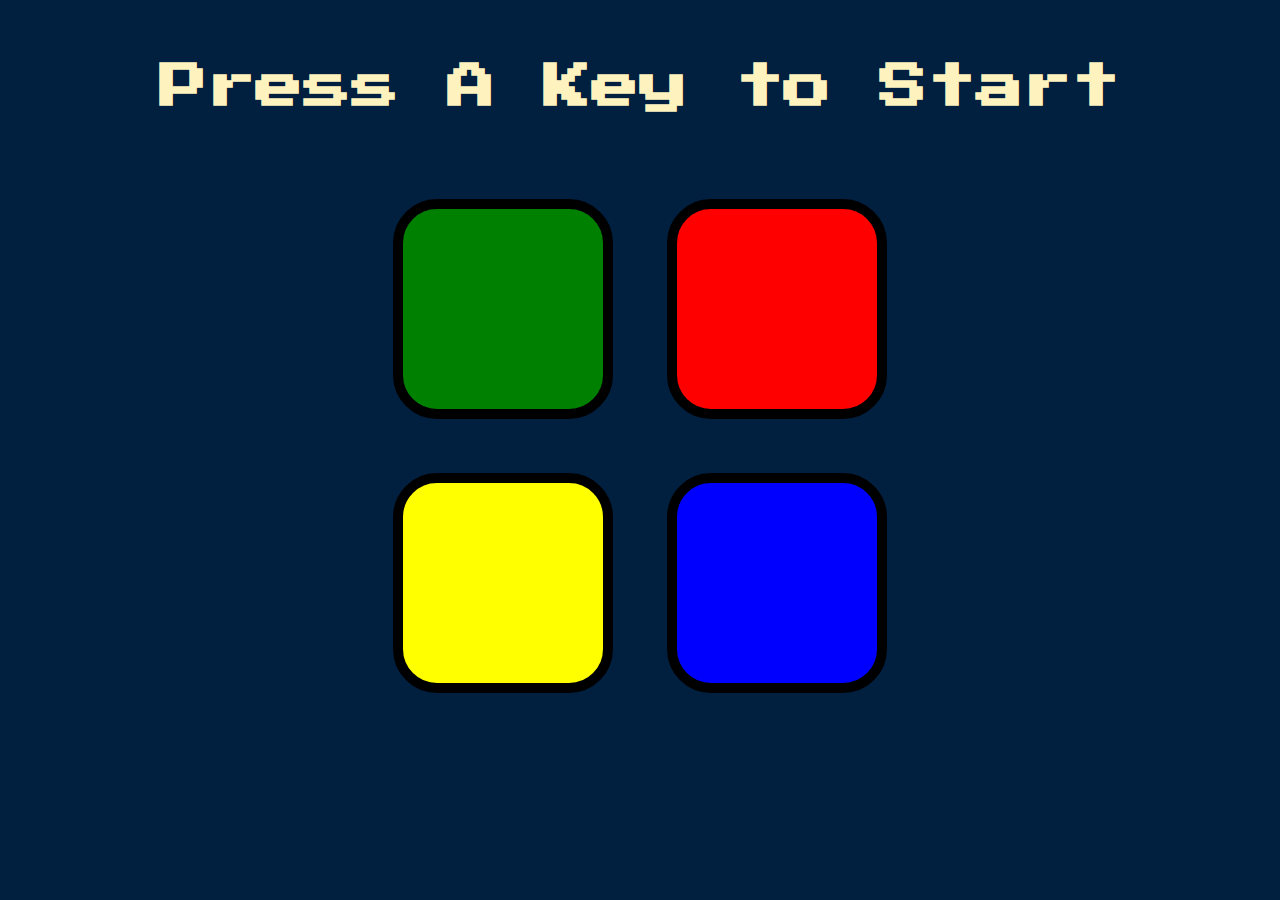
==== index.html @ ced1c030 "Add files via upload" ====
<!DOCTYPE html>
<html lang="en" dir="ltr">

<head>
  <meta charset="utf-8">
  <title>Simon</title>
  <link rel="stylesheet" href="styles.css">
  <link href="https://fonts.googleapis.com/css?family=Press+Start+2P" rel="stylesheet">
</head>

<body>
  <h1 id="level-title">Press A Key to Start</h1>
  <div class="container">
    <div lass="row">

      <div  id="green" class="btn green">

      </div>

      <div  id="red" class="btn red">

      </div>
    </div>

    <div class="row">

      <div  id="yellow" class="btn yellow">

      </div>
      <div  id="blue" class="btn blue">

      </div>

    </div>

  </div>

  <script src="https://ajax.googleapis.com/ajax/libs/jquery/3.7.1/jquery.min.js"></script>
  <script src="game.js"></script>
</body>

</html>
---- styles.css ----
body {
  text-align: center;
  background-color: #011F3F;
}

#level-title {
  font-family: 'Press Start 2P', cursive;
  font-size: 3rem;
  margin:  5%;
  color: #FEF2BF;
}

.container {
  display: block;
  width: 50%;
  margin: auto;

}

.btn {
  margin: 25px;
  display: inline-block;
  height: 200px;
  width: 200px;
  border: 10px solid black;
  border-radius: 20%;
}

.game-over {
  background-color: red;
  opacity: 0.8;
}

.red {
  background-color: red;
}

.green {
  background-color: green;
}

.blue {
  background-color: blue;
}

.yellow {
  background-color: yellow;
}

.pressed {
  box-shadow: 0 0 20px white;
  background-color: grey;
}
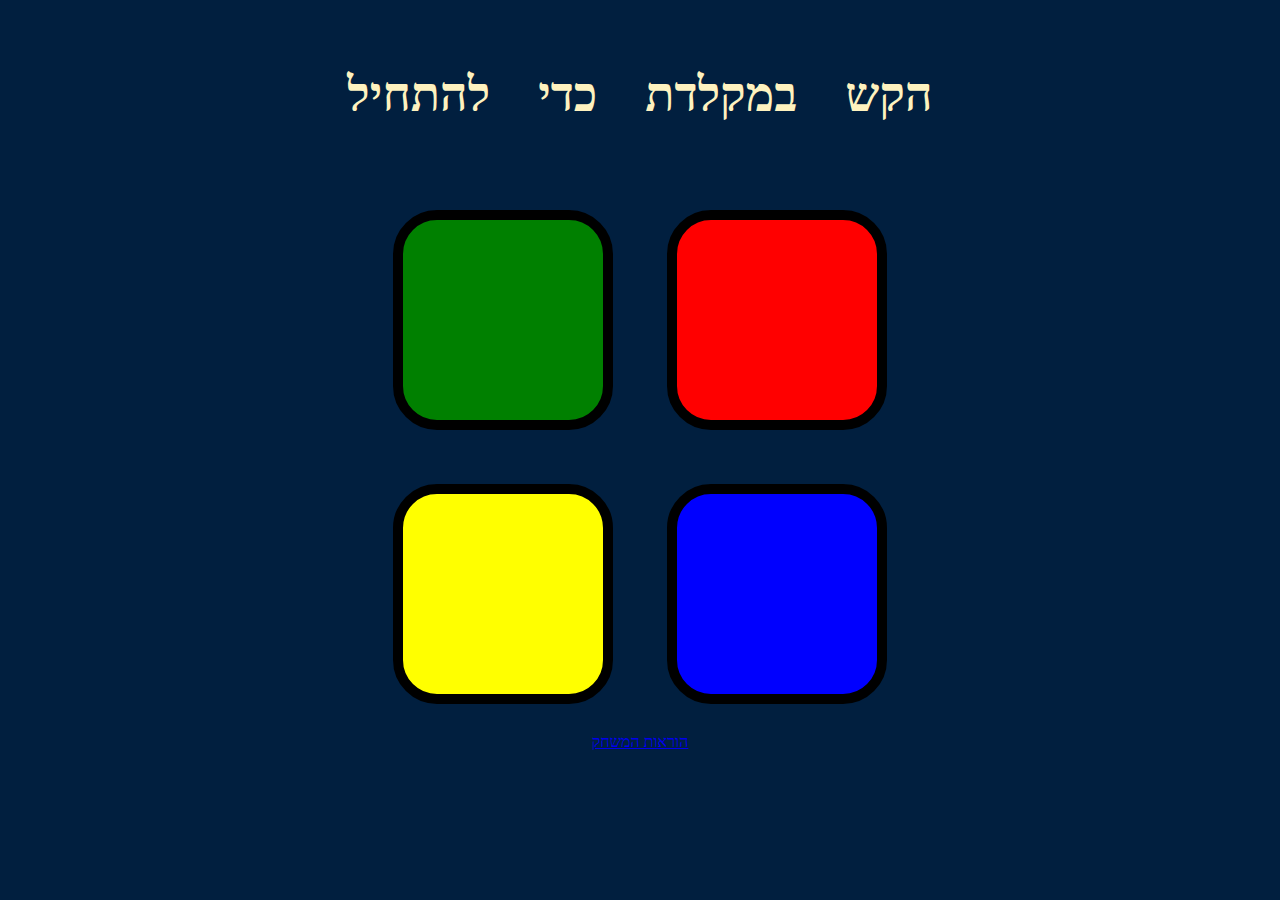
==== commit 483643cf: "Add files via upload" ====
--- a/index.html
+++ b/index.html
@@ -1,42 +1,43 @@
-<!DOCTYPE html>
-<html lang="en" dir="ltr">
-
-<head>
-  <meta charset="utf-8">
-  <title>Simon</title>
-  <link rel="stylesheet" href="styles.css">
-  <link href="https://fonts.googleapis.com/css?family=Press+Start+2P" rel="stylesheet">
-</head>
-
-<body>
-  <h1 id="level-title">Press A Key to Start</h1>
-  <div class="container">
-    <div lass="row">
-
-      <div  id="green" class="btn green">
-
-      </div>
-
-      <div  id="red" class="btn red">
-
-      </div>
-    </div>
-
-    <div class="row">
-
-      <div  id="yellow" class="btn yellow">
-
-      </div>
-      <div  id="blue" class="btn blue">
-
-      </div>
-
-    </div>
-
-  </div>
-
-  <script src="https://ajax.googleapis.com/ajax/libs/jquery/3.7.1/jquery.min.js"></script>
-  <script src="game.js"></script>
-</body>
-
-</html>
+<!DOCTYPE html>
+<html lang="en" dir="ltr">
+
+<head>
+  <meta charset="utf-8">
+  <title>Simon</title>
+  <link rel="stylesheet" href="styles.css">
+  <link href="https://fonts.googleapis.com/css?family=Press+Start+2P" rel="stylesheet">
+</head>
+
+<body>
+  <h1 dir="rtl" id="level-title"> הקש במקלדת כדי להתחיל</h1>
+  <div class="container">
+    <div lass="row">
+
+      <div  id="green" class="btn green">
+
+      </div>
+
+      <div  id="red" class="btn red">
+
+      </div>
+    </div>
+
+    <div class="row">
+
+      <div  id="yellow" class="btn yellow">
+
+      </div>
+      <div  id="blue" class="btn blue">
+
+      </div>
+
+    </div>
+
+  </div>
+  <a dir="rtl" href="GameInstructions.html">הוראות המשחק</a>
+
+  <script src="https://ajax.googleapis.com/ajax/libs/jquery/3.7.1/jquery.min.js"></script>
+  <script src="game.js"></script>
+</body>
+
+</html>
--- a/styles.css
+++ b/styles.css
@@ -1,53 +1,53 @@
-body {
-  text-align: center;
-  background-color: #011F3F;
-}
-
-#level-title {
-  font-family: 'Press Start 2P', cursive;
-  font-size: 3rem;
-  margin:  5%;
-  color: #FEF2BF;
-}
-
-.container {
-  display: block;
-  width: 50%;
-  margin: auto;
-
-}
-
-.btn {
-  margin: 25px;
-  display: inline-block;
-  height: 200px;
-  width: 200px;
-  border: 10px solid black;
-  border-radius: 20%;
-}
-
-.game-over {
-  background-color: red;
-  opacity: 0.8;
-}
-
-.red {
-  background-color: red;
-}
-
-.green {
-  background-color: green;
-}
-
-.blue {
-  background-color: blue;
-}
-
-.yellow {
-  background-color: yellow;
-}
-
-.pressed {
-  box-shadow: 0 0 20px white;
-  background-color: grey;
-}
+body {
+  text-align: center;
+  background-color: #011F3F;
+}
+
+#level-title {
+  font-family: 'Press Start 2P', cursive;
+  font-size: 3rem;
+  margin:  5%;
+  color: #FEF2BF;
+}
+
+.container {
+  display: block;
+  width: 50%;
+  margin: auto;
+
+}
+
+.btn {
+  margin: 25px;
+  display: inline-block;
+  height: 200px;
+  width: 200px;
+  border: 10px solid black;
+  border-radius: 20%;
+}
+
+.game-over {
+  background-color: red;
+  opacity: 0.8;
+}
+
+.red {
+  background-color: red;
+}
+
+.green {
+  background-color: green;
+}
+
+.blue {
+  background-color: blue;
+}
+
+.yellow {
+  background-color: yellow;
+}
+
+.pressed {
+  box-shadow: 0 0 20px white;
+  background-color: grey;
+}
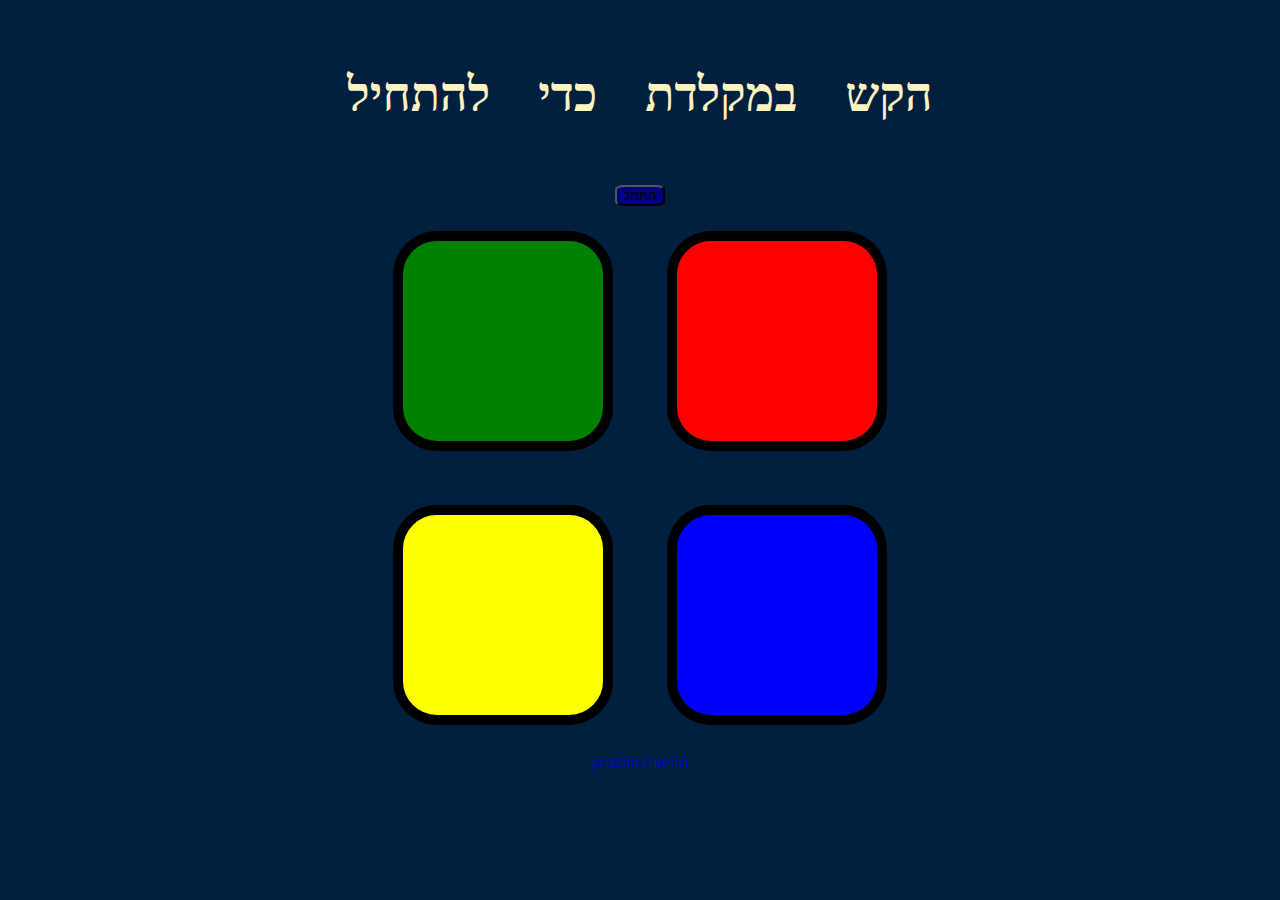
==== commit c1044286: "Add files via upload" ====
--- a/index.html
+++ b/index.html
@@ -10,6 +10,7 @@
 
 <body>
   <h1 dir="rtl" id="level-title"> הקש במקלדת כדי להתחיל</h1>
+  <button id="playGame">התחל</button>
   <div class="container">
     <div lass="row">
 
@@ -34,7 +35,7 @@
     </div>
 
   </div>
-  <a dir="rtl" href="GameInstructions.html">הוראות המשחק</a>
+  <a target="_blank" dir="rtl" href="GameInstructions.html">הוראות המשחק</a>
 
   <script src="https://ajax.googleapis.com/ajax/libs/jquery/3.7.1/jquery.min.js"></script>
   <script src="game.js"></script>
--- a/styles.css
+++ b/styles.css
@@ -1,6 +1,11 @@
 body {
   text-align: center;
   background-color: #011F3F;
+}
+#playGame {
+  background: navy;
+  color: black;
+  border-radius: 20%;
 }
 
 #level-title {
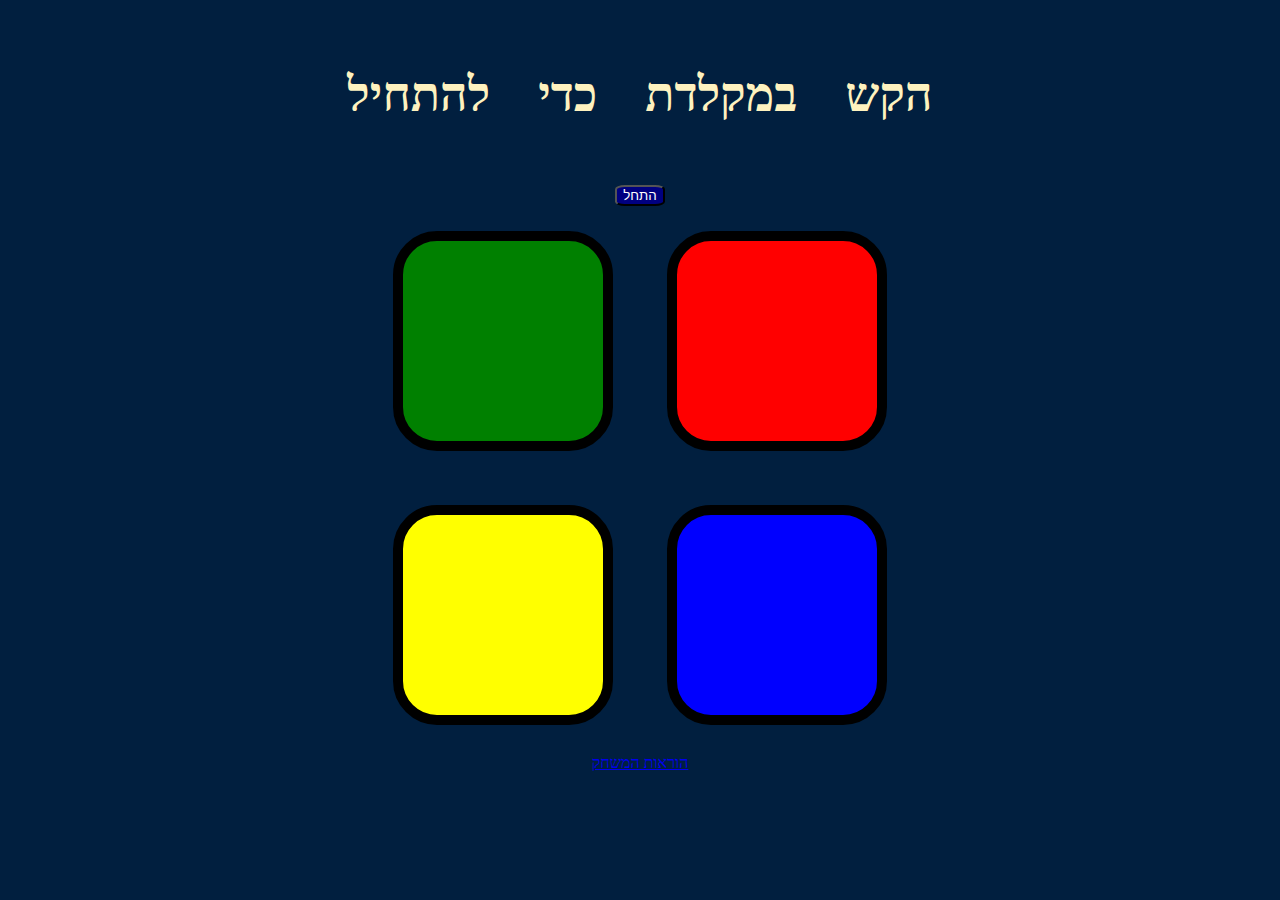
==== commit d2634e7a: "complit first level fo  Simon Game" ====
--- a/index.html
+++ b/index.html
@@ -1,44 +1,44 @@
-<!DOCTYPE html>
-<html lang="en" dir="ltr">
-
-<head>
-  <meta charset="utf-8">
-  <title>Simon</title>
-  <link rel="stylesheet" href="styles.css">
-  <link href="https://fonts.googleapis.com/css?family=Press+Start+2P" rel="stylesheet">
-</head>
-
-<body>
-  <h1 dir="rtl" id="level-title"> הקש במקלדת כדי להתחיל</h1>
-  <button id="playGame">התחל</button>
-  <div class="container">
-    <div lass="row">
-
-      <div  id="green" class="btn green">
-
-      </div>
-
-      <div  id="red" class="btn red">
-
-      </div>
-    </div>
-
-    <div class="row">
-
-      <div  id="yellow" class="btn yellow">
-
-      </div>
-      <div  id="blue" class="btn blue">
-
-      </div>
-
-    </div>
-
-  </div>
-  <a target="_blank" dir="rtl" href="GameInstructions.html">הוראות המשחק</a>
-
-  <script src="https://ajax.googleapis.com/ajax/libs/jquery/3.7.1/jquery.min.js"></script>
-  <script src="game.js"></script>
-</body>
-
-</html>
+<!DOCTYPE html>
+<html lang="en" dir="ltr">
+
+<head>
+  <meta charset="utf-8">
+  <title>Simon</title>
+  <link rel="stylesheet" href="styles.css">
+  <link href="https://fonts.googleapis.com/css?family=Press+Start+2P" rel="stylesheet">
+</head>
+
+<body>
+  <h1 dir="rtl" id="level-title"> הקש במקלדת כדי להתחיל</h1>
+  <button id="playGame">התחל</button>
+  <div class="container">
+    <div lass="row">
+
+      <div  id="green" class="btn green">
+
+      </div>
+
+      <div  id="red" class="btn red">
+
+      </div>
+    </div>
+
+    <div class="row">
+
+      <div  id="yellow" class="btn yellow">
+
+      </div>
+      <div  id="blue" class="btn blue">
+
+      </div>
+
+    </div>
+
+  </div>
+  <a target="_blank" dir="rtl" href="GameInstructions.html">הוראות המשחק</a>
+
+  <script src="https://ajax.googleapis.com/ajax/libs/jquery/3.7.1/jquery.min.js"></script>
+  <script src="game.js"></script>
+</body>
+
+</html>
--- a/styles.css
+++ b/styles.css
@@ -1,58 +1,58 @@
-body {
-  text-align: center;
-  background-color: #011F3F;
-}
-#playGame {
-  background: navy;
-  color: black;
-  border-radius: 20%;
-}
-
-#level-title {
-  font-family: 'Press Start 2P', cursive;
-  font-size: 3rem;
-  margin:  5%;
-  color: #FEF2BF;
-}
-
-.container {
-  display: block;
-  width: 50%;
-  margin: auto;
-
-}
-
-.btn {
-  margin: 25px;
-  display: inline-block;
-  height: 200px;
-  width: 200px;
-  border: 10px solid black;
-  border-radius: 20%;
-}
-
-.game-over {
-  background-color: red;
-  opacity: 0.8;
-}
-
-.red {
-  background-color: red;
-}
-
-.green {
-  background-color: green;
-}
-
-.blue {
-  background-color: blue;
-}
-
-.yellow {
-  background-color: yellow;
-}
-
-.pressed {
-  box-shadow: 0 0 20px white;
-  background-color: grey;
-}
+body {
+  text-align: center;
+  background-color: #011F3F;
+}
+#playGame {
+  background: navy;
+  color:white;
+  border-radius: 20%;
+}
+
+#level-title {
+  font-family: 'Press Start 2P', cursive;
+  font-size: 3rem;
+  margin:  5%;
+  color: #FEF2BF;
+}
+
+.container {
+  display: block;
+  width: 50%;
+  margin: auto;
+
+}
+
+.btn {
+  margin: 25px;
+  display: inline-block;
+  height: 200px;
+  width: 200px;
+  border: 10px solid black;
+  border-radius: 20%;
+}
+
+.game-over {
+  background-color: red;
+  opacity: 0.8;
+}
+
+.red {
+  background-color: red;
+}
+
+.green {
+  background-color: green;
+}
+
+.blue {
+  background-color: blue;
+}
+
+.yellow {
+  background-color: yellow;
+}
+
+.pressed {
+  box-shadow: 0 0 20px white;
+  background-color: grey;
+}
